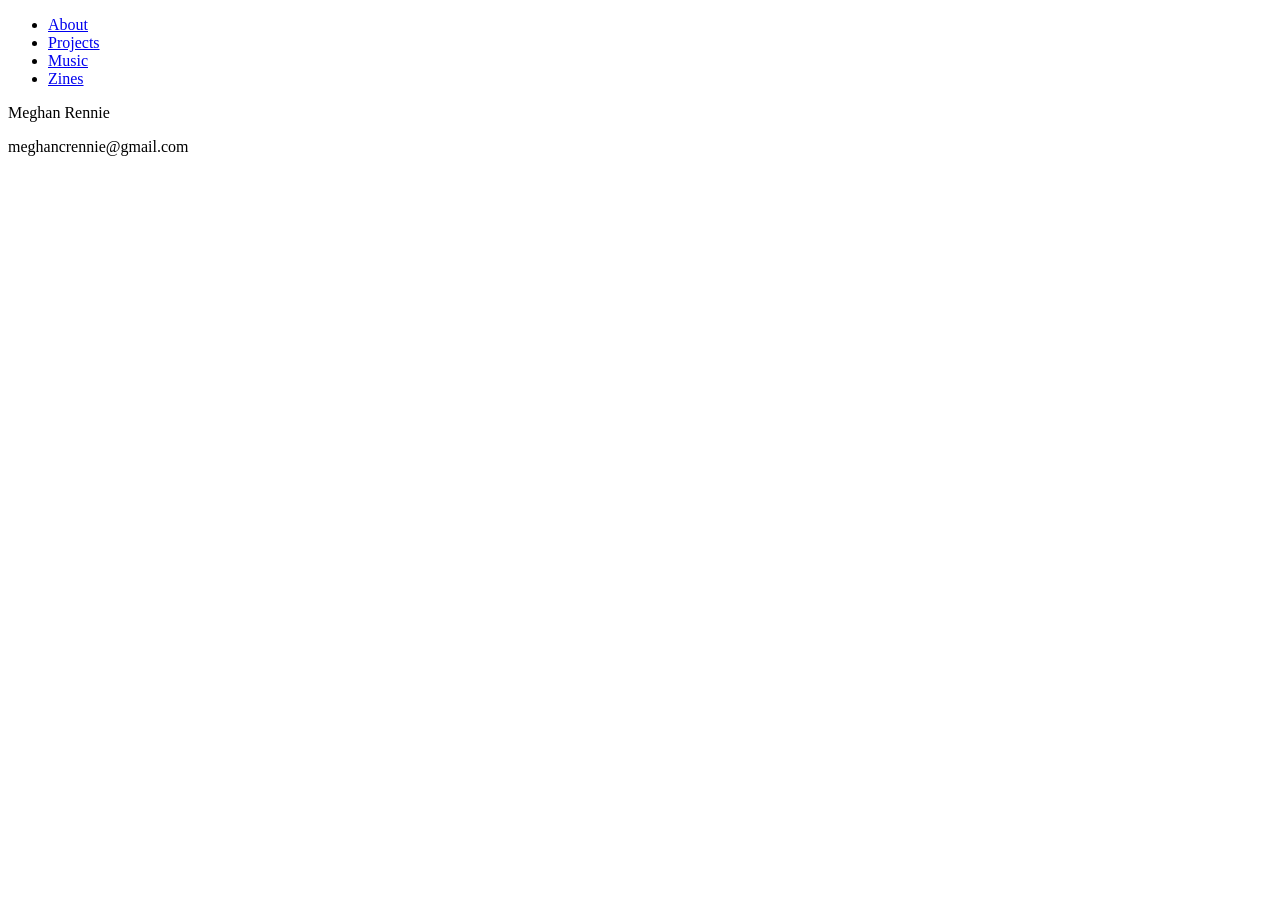
==== index.html @ b908e025 "Add files via upload" ====
<!DOCTYPE html>
<html lang="en-CAN">

<head>
    <title>Meghan Rennie</title>
    <meta charset="UTF-8">
    <meta name="viewport" content="width=device-width, initial-scale=1.0">
    <link rel="stylesheet" href="css/style.css">
    <script src="https://code.jquery.com/jquery-3.6.1.min.js"></script>
    <script src="js/scripts.js"></script>
</head>


<body>
    <header class="header">
        <ul class="tabs group sticky">
            <li><a href="about.html">About</a></li>
            <li><a href="projects.html">Projects</a></li>
            <li><a href="music.html">Music</a></li>
            <li><a href="zines.html">Zines</a></li>
        </ul>
    </header>
    <div class="flex-parent">
        <main class="container content">
            <div class="wrapper" id="intro-name">Meghan Rennie<div>
        </main>
        <footer>
            <p class="wrapper">meghancrennie@gmail.com</p>
        </footer>
    </div>
</body>


</html>
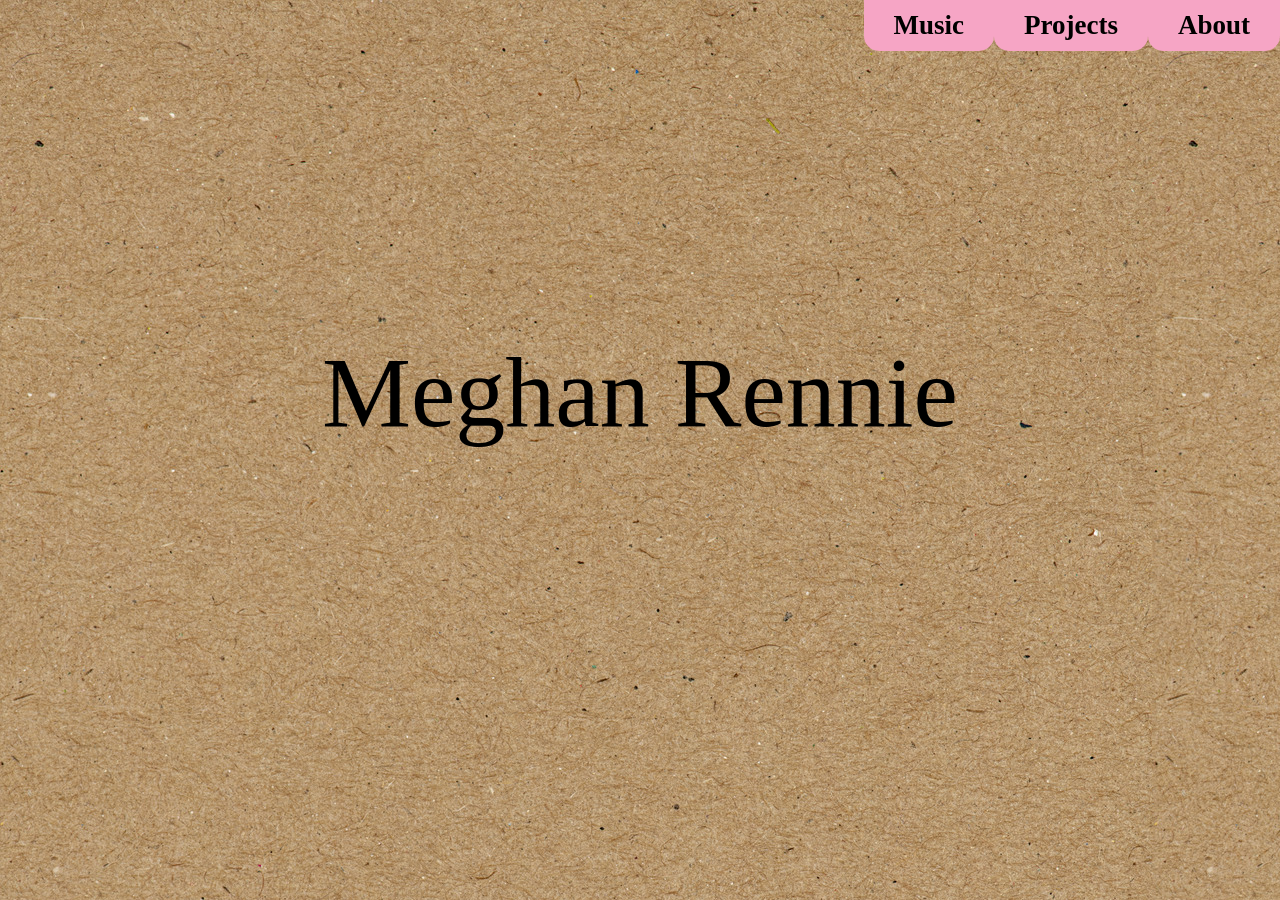
==== commit 19ca2893: "Add files via upload" ====
--- a/index.html
+++ b/index.html
@@ -3,6 +3,7 @@
 
 <head>
     <title>Meghan Rennie</title>
+    <link rel="icon" type="image/png" href="images\bee-favicon.png"/>
     <meta charset="UTF-8">
     <meta name="viewport" content="width=device-width, initial-scale=1.0">
     <link rel="stylesheet" href="css/style.css">
@@ -17,16 +18,14 @@
             <li><a href="about.html">About</a></li>
             <li><a href="projects.html">Projects</a></li>
             <li><a href="music.html">Music</a></li>
-            <li><a href="zines.html">Zines</a></li>
         </ul>
     </header>
-    <div class="flex-parent">
-        <main class="container content">
-            <div class="wrapper" id="intro-name">Meghan Rennie<div>
-        </main>
-        <footer>
-            <p class="wrapper">meghancrennie@gmail.com</p>
-        </footer>
+    <div id="full-guy">
+        <div class="flex-parent">
+            <main >
+                <div id="intro-name">Meghan Rennie<div>
+            </main>
+        </div>
     </div>
 </body>
 
--- a/css/style.css
+++ b/css/style.css
@@ -0,0 +1,1446 @@
+/*https://css-tricks.com/making-css-animations-feel-natural/*/
+
+
+/*Use of :root to set variables as described here: https://www.w3schools.com/css/css3_variables.asp*/
+:root {
+    --berry: #bd3559;
+    --red: #e65c38;
+    --orange: #f99027;
+    --yellow: #f9d349;
+    --light-green: #9ec04d;
+    --dark-green: #109e68;
+    --bee-wings: #a8d6cd;
+    --blue: #6689c3;
+    --purple: #554995;
+    --pink: #f6a5c5;
+    --brown: #a6743f;
+    --gray: #979797;
+}
+
+.red {
+    background-color: var(--red);
+}
+
+.orange {
+    background-color: var(--orange);
+}
+
+.yellow {
+    background-color: var(--yellow);
+}
+
+.light-green {
+    background-color: var(--light-green);
+}
+
+.dark-green {
+    background-color: var(--dark-green);
+    color: white;
+}
+
+.bee-wings {
+    background-color: var(--bee-wings);
+}
+
+.blue {
+    background-color: var(--blue);
+    color: white;
+}
+
+.purple {
+    background-color: var(--purple);
+    color: white;
+}
+
+.berry {
+    background-color: var(--berry);
+    color: white;
+}
+
+.pink {
+    background-color: var(--pink);
+}
+
+
+* {
+    box-sizing: border-box;
+    border: none;
+}
+
+html {
+    overflow-x: hidden;
+    overflow-y: auto;
+}
+
+body,
+html {
+    min-height: 100vh;
+    margin: 0;
+}
+
+a {
+    font-weight: bold;
+}
+
+#name {
+    display: inline-flex;
+    z-index: 51;
+    position: relative;
+    padding: 15px 20px;
+}
+
+#name a {
+    display: flex;
+    align-items: center;
+    /* Align items vertically center */
+}
+
+#bee {
+    height: 80px;
+    object-fit: contain;
+    align-self: flex-end;
+    animation-duration: 1s;
+    margin: 0 auto 0 auto;
+    transform-origin: bottom;
+    padding: 0 0 0 10px;
+}
+
+img {
+    max-width: 100%;
+}
+
+video {
+    width: 100%;
+}
+
+@font-face {
+    font-family: 'Komika-Hand';
+    font-style: normal;
+    font-weight: normal;
+    src: local('Komika Hand'), url("..\typefaces\komika_hands") format('truetype');
+}
+
+@font-face {
+    font-family: 'Bakso-Sapi';
+    font-style: normal;
+    font-weight: normal;
+    src: local('BaksoSapi'), url("..\typefaces") format('opentype');
+}
+
+body {
+    background-image: url("../images/background-images/brown-paper.jpg");
+    background-repeat: repeat;
+}
+
+#full-guy {
+    background-image: url("../images/background-images/cluttered-bg.png");
+    background-size: cover;
+    width: 100vw;
+    height: 100vh;
+}
+
+.background-paper,
+.cartoon-meghans {
+    position: absolute;
+    z-index: -1;
+    overflow: hidden;
+}
+
+#i-made-this {
+    background: url("../images/cartoon-meghans/pop-in-side.svg") no-repeat;
+    background-size: cover;
+    width: 300px;
+    height: 400px;
+    left: -55px;
+}
+
+#say-hello {
+    width: 270px;
+    right: 155px;
+    z-index: 5;
+    top: 95px;
+}
+
+#paper1 {
+    background: url("../images/background-images/french2.png") no-repeat;
+    background-size: cover;
+    width: 424px;
+    height: 588px;
+    top: 40px;
+    right: -75px;
+}
+
+#paper2 {
+    background: url("../images/background-images/book-and-notes.png") no-repeat;
+    background-size: cover;
+    width: 424px;
+    height: 588px;
+    top: 375px;
+    left: -75px;
+}
+
+#paper3 {
+    background: url("../images/background-images/to-do1.png") no-repeat;
+    background-size: cover;
+    width: 423px;
+    height: 368px;
+    top: 780px;
+    left: 50vw;
+    rotate: 50deg;
+}
+
+#paper4 {
+    background: url("../images/background-images/journal1.png") no-repeat;
+    background-size: cover;
+    width: 424px;
+    height: 588px;
+    top: 1200px;
+    left: -75px;
+    rotate: 90deg;
+}
+
+#paper5 {
+    background: url("../images/background-images/notebook1.png") no-repeat;
+    background-size: cover;
+    width: 424px;
+    height: 588px;
+    top: 575px;
+    right: -150px;
+    rotate: 200deg;
+}
+
+#paper6 {
+    background: url("../images/background-images/receipt1.png") no-repeat;
+    background-size: cover;
+    width: 276px;
+    height: 191px;
+    top: 1000px;
+    left: -10px;
+    rotate: 75deg;
+    z-index: 0;
+}
+
+#paper7 {
+    background: url("../images/background-images/miscellaneous.png") no-repeat;
+    background-size: cover;
+    width: 424px;
+    height: 588px;
+    top: 870px;
+    left: -200px;
+    rotate: -20deg;
+}
+
+#paper8 {
+    background: url("../images/background-images/journal2.png") no-repeat;
+    background-size: cover;
+    width: 424px;
+    height: 588px;
+    top: 50px;
+    left: -20px;
+    rotate: 255deg;
+}
+
+
+
+h1,
+h2,
+ul {
+    margin: 0;
+    font-family: 'Bakso-Sapi';
+}
+
+h2.about {
+    color: white;
+}
+
+h3 {
+    margin: 0;
+    font-family: 'Komika-Hand';
+}
+
+li {
+    font-size: 20px;
+}
+
+#categories-parent li,
+.tabs li,
+#scroll-list li {
+    list-style-type: none;
+    text-align: center;
+    display: inline-block;
+    font-size: 27px;
+}
+
+.about-parent {
+    display: grid;
+    grid-template-columns: 3fr 4fr;
+    gap: 80px;
+    height: min-content;
+}
+
+#scroll-list {
+    display: grid;
+    grid-template-columns: 1fr 1fr 1fr;
+    gap: 5px;
+}
+
+#likeToKnow {
+    margin: auto;
+    font-family: 'Bakso-Sapi';
+    list-style-type: none;
+    text-align: center;
+    display: block;
+    font-size: 27px;
+    padding: 15px 0;
+}
+
+
+
+h1 {
+    font-size: 60px;
+    display: flex;
+}
+
+p {
+    margin: 0;
+    font-family: 'Cambria';
+}
+
+main {
+    flex-grow: 1;
+}
+
+.flex-parent {
+    min-height: 100vh;
+    display: flex;
+    flex-direction: column;
+}
+
+#intro-name {
+    font-family: 'Bakso-Sapi';
+    font-size: 100px;
+    margin: auto;
+    text-align: center;
+    position: relative;
+    top: 35vh;
+    background-image: url("../images/background-images/scribble2.svg");
+    background-size: 1000px;
+    background-position: center;
+    background-repeat: no-repeat;
+    padding: 20px 105px;
+
+}
+
+#categories-parent {
+    display: grid;
+    grid-template-columns: 1fr 1fr 1fr;
+    gap: 50px;
+}
+
+#logo:hover,
+#pubs:hover,
+#web:hover,
+#art:hover,
+#scroll-list li:hover,
+a:hover {
+    color: var(--bee-wings);
+    transition: 0.2s ease;
+}
+
+#deselect-all:hover {
+    color: var(--blue);
+    cursor: pointer;
+    transition: 0.2s ease;
+
+}
+
+#french,
+#dutch {
+    transition: transform 0.3s ease;
+}
+
+#french:hover,
+#dutch:hover {
+    color: #000000;
+    transition: transform 0.3s ease;
+}
+
+#logo:active,
+#pubs:active,
+#web:active,
+#art:active {
+    color: var(--bee-wings);
+}
+
+.grid-item.deactivated {
+    display: none;
+}
+
+
+.project-title {
+    font-size: 35px;
+    box-shadow: 0 10px 10px 2px rgba(0, 0, 0, 0.3);
+    display: inline-block;
+    padding: 5px 10px;
+}
+
+
+#project-parent {
+    display: grid;
+    grid-template-columns: 1fr 1fr 1fr;
+    gap: 75px;
+}
+
+#portfolio-parent {
+    display: grid;
+    grid-template-columns: 2fr 3fr;
+    gap: 100px;
+    height: min-content;
+}
+
+.grid-baby {
+    box-shadow: 0 10px 10px 2px rgba(0, 0, 0, 0.3);
+    min-height: 400px;
+}
+
+.shadow {
+    box-shadow: 0 10px 10px 2px rgba(0, 0, 0, 0.3);
+}
+
+/*.grid-sizer,
+.grid-baby {
+    width: 27%;
+}
+
+.gutter-sizer {
+    width: 10%;
+}
+
+.grid-sizer,
+.gutter-sizer {
+    position: absolute;
+}*/
+
+
+.container,
+.container2 {
+    max-width: 1000px;
+    margin: auto;
+}
+
+.wrapper {
+    padding: 15px 20px;
+}
+
+.picture-padding {
+    padding: 15px;
+}
+
+.bttm-spacer {
+    padding: 0 0 5vh 0;
+}
+
+.top-spacer {
+    padding: 5vh 0 0 0;
+}
+
+
+#pubs,
+.pub-design h3 {
+    color: var(--orange);
+}
+
+#web,
+.web-design h3 {
+    color: var(--berry);
+}
+
+#art,
+.digital-art h3 {
+    color: var(--dark-green);
+}
+
+#logo,
+.logo-design h3 {
+    color: var(--purple);
+}
+
+
+.project-link {
+    display: inline-block;
+    background-image: url("../images/tape/tape-straight-kraft2.png");
+    background-size: 360px 60px;
+    background-position: center;
+    background-repeat: no-repeat;
+    text-align: center;
+    font-family: 'Bakso-Sapi';
+
+}
+
+#back-to-gallery,
+#back-to-top,
+#to-cv {
+    display: inline-block;
+    background-image: url("../images/tape/tape-straight-kraft3.png");
+    background-size: 360px 60px;
+    background-position: center;
+    background-repeat: no-repeat;
+    text-align: center;
+}
+
+#to-cv {
+    margin: auto;
+}
+
+.bump-up {
+    transform: translateY(-40px);
+}
+
+#bump-down {
+    transform: translateY(110px) rotate(5deg);
+}
+
+
+#tape-label1,
+#tape-label2,
+#tape-label3,
+#tape-label4 {
+    background-size: 300px 60px;
+    background-position: center;
+    background-repeat: no-repeat
+}
+
+#tape-label1 {
+    background-image: url("../images/tape/tape-straight-kraft3.png");
+}
+
+#tape-label2 {
+    background-image: url("../images/tape/tape-straight-cream1.png");
+}
+
+#tape-label3 {
+    background-image: url("../images/tape/tape-straight-kraft2.png");
+}
+
+#tape-label4 {
+    background-image: url("../images/tape/tape-straight-cream2.png");
+}
+
+
+.pinback-button-scale {
+    object-fit: contain;
+}
+
+.hidden {
+    display: none;
+}
+
+.visible {
+    display: grid;
+}
+
+
+.projects {
+    background-color: #ffffff;
+    text-align: center;
+    transform-origin: 50% 5%;
+    transition: transform 0.3s ease;
+    margin: 0 0 20px 0;
+    box-shadow: 0 10px 10px 2px rgba(0, 0, 0, 0.3);
+}
+
+.self-portrait {
+    background-color: #ffffff;
+    text-align: center;
+    transform-origin: 50% 5%;
+    transition: transform 0.3s ease;
+    margin: 0 0 30px 0;
+    box-shadow: 0 10px 10px 2px rgba(0, 0, 0, 0.3);
+    max-height: 400px;
+}
+
+.about img {
+    max-height: 275px;
+}
+
+.pop-up {
+    visibility: hidden;
+    position: absolute;
+    left: 20vw;
+    top: 5vh;
+    width: 60vw;
+    background-color: var(--yellow);
+    border: 5px solid var(--orange);
+}
+
+.pop-up p {
+    padding-bottom: 15px;
+}
+
+.crooked3 {
+    -ms-transform: rotate(3deg);
+    -moz-transform: rotate(3deg);
+    -webkit-transform: rotate(3deg);
+    -o-transform: rotate(3deg);
+    transform: rotate(3deg);
+}
+
+.crooked5 {
+    -ms-transform: rotate(5deg);
+    -moz-transform: rotate(5deg);
+    -webkit-transform: rotate(5deg);
+    -o-transform: rotate(5deg);
+    transform: rotate(5deg);
+}
+
+.crooked-2 {
+    -ms-transform: rotate(-2deg);
+    -moz-transform: rotate(-2deg);
+    -webkit-transform: rotate(-2deg);
+    -o-transform: rotate(-2deg);
+    transform: rotate(-2deg);
+}
+
+
+.jostle {
+    transform: rotate(9deg);
+    box-shadow: 10px 10px 10px 2px rgba(0, 0, 0, 0.3);
+}
+
+.tape1 {
+    width: 200px;
+    display: block;
+    position: absolute;
+    /* Transform looks at the element itself and not the parent. */
+    transform: translateY(-25%) translateX(-20%);
+    z-index: 50;
+}
+
+.tape2 {
+    width: 400px;
+    opacity: 80%;
+    position: absolute;
+    left: 250px;
+    top: -40px;
+    /* Transform looks at the element itself and not the parent. */
+    /* transform: translateX(70%) translateY(275%); */
+}
+
+.tape4 {
+    left: 8vw;
+}
+
+.tape3 {
+    width: 275px;
+    opacity: 80%;
+    rotate: 20deg;
+    display: block;
+    position: absolute;
+    top: -70px;
+    right: -100px;
+    /* Transform looks at the element itself and not the parent. */
+    /*transform: translateY(-40%) translateX(10%)*/
+}
+
+
+.tape4 {
+    width: 375px;
+    height: 48px;
+    display: block;
+    position: absolute;
+    left: 12vw;
+    top: -30px;
+
+}
+
+#section1,
+#section2,
+#section3 {
+    position: relative;
+
+}
+
+.portfolio-details {
+    background-color: var(--yellow);
+}
+
+.portfolio-list {
+    font-family: 'Komika Hand';
+    color: white;
+    padding: 40px 20px 20px 20px;
+}
+
+/*Adapted from https://codepen.io/teddyzetterlund/pen/YPjEzP*/
+.card {
+    background-image:
+        linear-gradient(180deg, var(--bee-wings) 3.9rem, var(--blue) calc(1rem), var(--blue) calc(4.1rem), transparent 1px), repeating-linear-gradient(0deg, var(--bee-wings), var(--bee-wings) 1.5rem, var(--blue) 1px, var(--blue) calc(1.5rem + 1.5px));
+    box-shadow: 0 10px 10px 2px rgba(0, 0, 0, 0.3);
+    height: 12rem;
+    margin: auto;
+    position: relative;
+    top: 50%;
+    max-width: 750px;
+    padding: 40px;
+}
+
+#check-list {
+    display: inline-block;
+    list-style: none;
+    display: grid;
+    grid-template-columns: 1fr 1fr;
+    row-gap: 5px;
+    column-gap: 20px;
+}
+
+
+input[type="checkbox"] {
+    appearance: none;
+    background-color: #fff;
+    margin: 0;
+    font: inherit;
+    color: currentColor;
+    width: 20px;
+    height: 20px;
+    border: 3px solid #000000;
+    border-radius: 0.15em;
+    transform: translateX(-0.5em) translateY(0.15em);
+    cursor: pointer;
+}
+
+input[type="checkbox"]:checked {
+    background-color: var(--yellow);
+    transition: ease;
+    transition-duration: 0.3s;
+}
+
+#deselect-all {
+    font-size: 24px;
+}
+
+
+
+/*slideshow*/
+/* Slideshow container */
+.slideshow-container {
+    max-width: 1500px;
+    position: relative;
+    margin: auto;
+}
+
+/* Hide the images by default */
+.mySlides {
+    display: none;
+}
+
+/* Next & previous buttons */
+.prev,
+.next {
+    position: absolute;
+    display: block;
+    top: 50%;
+    cursor: pointer;
+    width: auto;
+    margin-top: -22px;
+    padding: 10px;
+    color: white;
+    font-family: "Bakso-Sapi";
+    font-weight: bold;
+    font-size: 40px;
+    user-select: none;
+    z-index: 51;
+}
+
+.prev {
+    transform: translateY(-25%) rotate(180deg);
+    text-align: right;
+    left: -7%;
+}
+
+/* Position the "next button" to the right */
+.next {
+    right: -7%;
+    transform: translateY(-25%);
+}
+
+.extra-prev {
+    left: -11%;
+}
+
+.extra-next {
+    right: -11%;
+}
+
+/* On hover, add a black background color with a little bit see-through */
+.prev:hover,
+.next:hover {
+    color: var(--bee-wings);
+    cursor: pointer;
+}
+
+/* Caption text */
+.text {
+    color: #f2f2f2;
+    font-family: 'Komika-Hand';
+    font-size: 20px;
+    padding: 8px 12px;
+    position: absolute;
+    width: 100%;
+    text-align: center;
+}
+
+/* Number text (1/3 etc) */
+.numbertext {
+    display: none;
+    color: #f2f2f2;
+    font-size: 12px;
+    padding: 8px 12px;
+    position: absolute;
+    top: 0;
+}
+
+/* The dots/bullets/indicators */
+.dot {
+    align-self: flex-end;
+    animation-duration: 1s;
+    margin: 0 auto 0 auto;
+    transform-origin: bottom;
+    cursor: pointer;
+    height: 15px;
+    width: 15px;
+    margin: 0 2px;
+    background-color: var(--pink);
+    border-radius: 50%;
+    display: inline-block;
+    bottom: -20px;
+    transition: 0.2s ease;
+}
+
+#dot-box {
+    transform: translateY(50px);
+    margin: auto;
+    text-align: center;
+}
+
+.dots-up {
+    transform: translateY(10px) !important;
+}
+
+
+.active-bounce-down {
+    animation-name: active-bounce-down;
+    animation-timing-function: ease;
+}
+
+@keyframes active-bounce-down {
+    0% {
+        transform: scale(1, 1);
+    }
+
+    10% {
+        transform: scale(1.1, .9);
+    }
+
+    30% {
+        transform: scale(.9, 1.5);
+    }
+
+    50% {
+        transform: scale(1.05, .95);
+    }
+
+    57% {
+        transform: scale(1, 1);
+    }
+
+    64% {
+        transform: scale(1, 1);
+    }
+
+    100% {
+        transform: scale(1, 1);
+    }
+}
+
+
+.active-bounce {
+    animation-name: active-bounce;
+    animation-timing-function: ease;
+}
+
+@keyframes active-bounce {
+    0% {
+        transform: scale(1, 1) translateY(0);
+    }
+
+    10% {
+        transform: scale(1.1, .9) translateY(0);
+    }
+
+    30% {
+        transform: scale(.9, 1.1) translateY(-10px);
+    }
+
+    50% {
+        transform: scale(1.05, .95) translateY(4px);
+    }
+
+    57% {
+        transform: scale(1, 0.975) translateY(-2px);
+    }
+
+    64% {
+        transform: scale(1, 1) translateY(0);
+    }
+
+    100% {
+        transform: scale(1, 1) translateY(0);
+    }
+}
+
+
+.dot-active,
+.dot:hover {
+    background-color: var(--yellow);
+}
+
+/* Fading animation */
+.fade {
+    animation-name: fade;
+    animation-duration: 1.5s;
+}
+
+@keyframes fade {
+    from {
+        opacity: .4
+    }
+
+    to {
+        opacity: 1
+    }
+}
+
+
+
+
+
+
+
+
+
+/* Page content https://www.w3schools.com/howto/howto_js_sticky_header.asp*/
+.content {
+    padding: 16px;
+}
+
+/* The sticky class is added to the header with JS when it reaches its scroll position */
+.sticky {
+    position: fixed;
+    top: 0;
+    width: 100%;
+    background-color: rgb(247, 48, 48, 0);
+    z-index: 50;
+}
+
+footer {
+    position: static;
+    width: 100%;
+    z-index: 50;
+    background-color: var(--yellow);
+    bottom: 0;
+}
+
+/* Add some top padding to the page content to prevent sudden quick movement (as the header gets a new position at the top of the page (position:fixed and top:0) */
+.sticky+.content {
+    padding-top: 102px;
+}
+
+/* https://codepen.io/jayenne/pen/qrKmer PUSH PIN */
+.pushpin {
+    margin: auto;
+    position: relative;
+    width: 30px;
+    height: 52.5px;
+    z-index: 1;
+    top: 15px;
+    transition: transform 0.3s ease;
+}
+
+.projects .pushpin,
+.about .pushpin {
+    top: -30px;
+}
+
+.pushpin-holder {
+    position: relative;
+    top: -10px;
+}
+
+
+
+.pushpin.tilted {
+    -ms-transform: rotate(9deg);
+    -moz-transform: rotate(9deg);
+    -webkit-transform: rotate(9deg);
+    -o-transform: rotate(9deg);
+    transform: rotate(9deg);
+}
+
+.pinhead {
+    width: 75%;
+    height: 20%;
+    border-radius: 100%;
+    position: relative;
+    left: 12.5%;
+    top: 0;
+    background: var(--light-green);
+}
+
+.pinhead:after {
+    /*once was red*/
+    background: #ffffff;
+    content: '';
+    width: 100%;
+    height: 100%;
+    border-radius: 50%;
+    position: absolute;
+    top: -30%;
+    left: 0;
+    background: var(--dark-green);
+}
+
+.pinbase {
+    width: 100%;
+    height: 25%;
+    border-radius: 100%;
+    position: relative;
+    left: 0;
+    top: 30%;
+    background: var(--dark-green);
+}
+
+.pinbase:after {
+    /*once was red*/
+    content: '';
+    width: 100%;
+    height: 100%;
+    border-radius: 50%;
+    position: absolute;
+    background: #ffffff;
+    top: -30%;
+    left: 0;
+    background: var(--light-green);
+}
+
+.pinshaft {
+    height: 30%;
+    width: 50%;
+    position: relative;
+    border-radius: 0;
+    top: -30%;
+    left: 25%;
+    background: var(--light-green);
+
+}
+
+.pinshaft:after {
+    content: '';
+    width: 100%;
+    height: 50%;
+    border-radius: 50%;
+    position: absolute;
+    top: 75%;
+}
+
+.pinpoint {
+    display: block;
+    background: #999;
+    height: 70%;
+    width: 14%;
+    position: absolute;
+    border-radius: 0 0 20% 20%;
+    z-index: -50;
+    bottom: 0;
+    left: 43%;
+    box-shadow: 0 10px 20px 7px rgba(0, 0, 0, 0.2);
+}
+
+
+a {
+    text-decoration: none;
+    color: #000000;
+}
+
+
+
+
+/* Tabs from https://css-tricks.com/tabs-with-round-out-borders/*/
+.tabs li {
+    /* Makes a horizontal row */
+    float: right;
+    display: flex;
+    /* So the psueudo elements can be
+       abs. positioned inside */
+    position: relative;
+    transition: 0.5s ease;
+
+}
+
+.tabs a {
+    /* Make them block level
+       and only as wide as they need */
+    /*float: left;*/
+    padding: 10px 30px;
+    text-decoration: none;
+    /* Default colors */
+    color: #000000;
+    background: var(--pink);
+    /* Only round the top corners */
+    -webkit-border-bttm-left-radius: 15px;
+    -webkit-border-bttm-right-radius: 15px;
+    -moz-border-radius-bttmleft: 15px;
+    -moz-border-radius-bttmright: 15px;
+    border-bottom-left-radius: 15px;
+    border-bottom-right-radius: 15px;
+}
+
+.tabs li a {
+    align-self: flex-end;
+    animation-duration: 1s;
+    margin: 0 auto 0 auto;
+    transform-origin: top;
+}
+
+.tabs a:hover {
+    background: #f9d349;
+    text-align: center;
+    padding: 15px 30px;
+    transition: 0.5s;
+}
+
+
+.tabs .active {
+    /* Highest, active tab is on top */
+    z-index: 10;
+    text-align: center;
+    display: flex;
+    justify-content: center;
+    align-items: center;
+}
+
+.tabs .active a {
+    /* Colors when tab is active */
+    background: #f9d349;
+    text-align: center;
+    padding: 15px 30px;
+    transition: 0.5s;
+}
+
+.tabs li:before,
+.tabs li:after,
+.tabs li a:before,
+.tabs li a:after {
+    /* All pseudo elements are 
+       abs. positioned and on bottom */
+    position: absolute;
+    bottom: 0;
+}
+
+/* Only the first, last, and active
+     tabs need pseudo elements at all */
+.tabs li:last-child:after,
+.tabs li:last-child a:after,
+.tabs li:first-child:before,
+.tabs li:first-child a:before,
+.tabs .active:after,
+.tabs .active:before,
+.tabs .active a:after,
+.tabs .active a:before {
+    content: "";
+}
+
+.tabs .active:before,
+.tabs .active:after {
+    opacity: 0;
+    /* Squares below circles */
+    z-index: 97;
+}
+
+/* Squares */
+.tabs li:before,
+.tabs li:after {
+    opacity: 0;
+    width: 10px;
+    height: 10px;
+}
+
+.tabs li:before {
+    left: -10px;
+}
+
+.tabs li:after {
+    right: -10px;
+}
+
+/* Circles */
+.tabs li a:after,
+.tabs li a:before {
+    width: 20px;
+    height: 20px;
+
+    /* Circles are circular */
+    -webkit-border-radius: 10px;
+    -moz-border-radius: 10px;
+    border-radius: 10px;
+    background: rgb(247, 48, 48);
+    opacity: 0;
+
+    /* Circles over squares */
+    z-index: 98;
+}
+
+.tabs .active a:after,
+.tabs .active a:before {
+    background: #85c4dd;
+}
+
+/* First and last tabs have different
+     outside color needs */
+.tabs li:first-child.active a:before,
+.tabs li:last-child.active a:after {
+    background: rgb(194, 227, 30);
+}
+
+.tabs li a:before {
+    left: -20px;
+}
+
+.tabs li a:after {
+    right: -20px;
+}
+
+#hiding-bg {
+    background-color: #000000;
+    opacity: 60%;
+    top: 0;
+    left: 0;
+    height: 100vh;
+    width: 100vw;
+    display: none;
+}
+
+#full-screen-exit {
+    color: white;
+    font-family: 'Bakso-Sapi';
+    font-size: 30px;
+    top: 2.5vh;
+    right: 4vw;
+    z-index: 5;
+    position: absolute;
+    display: none;
+}
+
+.full-screen {
+    /* position: absolute;
+    margin: auto;
+    top: 5vh;
+    left: -50%;
+    width: 50vw;
+    height: 75vh; */
+    position: relative;
+    left: -560px;
+    top: -815px;
+    width: 100vw;
+    height: 100vh;
+    background-color: #e65c38;
+}
+
+.full-screen-stuff {
+    position: absolute;
+    left: 15%;
+    top: 5vh;
+    min-width: 900px;
+    width: 75vw;
+    height: 75vh;
+}
+
+
+.full-middle {
+    position: absolute;
+    bottom: 10vh;
+}
+
+
+
+/* https://www.w3schools.com/howto/howto_css_custom_scrollbar.asp */
+::-webkit-scrollbar {
+    width: 10px;
+}
+
+::-webkit-scrollbar-track {
+    background: var(--light-green);
+    opacity: 0;
+}
+
+::-webkit-scrollbar-thumb {
+    background: var(--dark-green);
+    border-radius: 8px;
+
+}
+
+::-webkit-scrollbar-thumb:hover {
+    background: var(--yellow);
+}
+
+::-webkit-scrollbar-corner {
+    background: var(--light-green);
+}
+
+
+
+
+@media screen and (max-width: 1200px) {
+
+    .tabs li a,
+    .tabs .active li a {
+        padding: 10px;
+    }
+
+    .tabs .active a,
+    .tabs li a:hover {
+        padding: 15px 10px;
+    }
+
+    #project-parent {
+        display: grid;
+        grid-template-columns: 1fr 1fr;
+        gap: 100px;
+    }
+
+    #portfolio-parent {
+        display: grid;
+        grid-template-columns: 2fr 3fr;
+        gap: 100px;
+        height: min-content;
+    }
+
+    #categories-parent {
+        gap: 0;
+    }
+
+    .about-parent {
+        display: inline-block;
+    }
+
+    #bump-down {
+        transform: translateY(0px) rotate(5deg);
+        margin: 60px 0 0 0;
+    }
+
+    .self-portrait {
+        max-width: 375px;
+        margin: auto;
+        margin: auto auto 90px auto;
+    }
+
+    .tape2 {
+        left: 100px;
+        top: -50px;
+        transform: rotate(6deg);
+    }
+
+
+
+
+
+    #tape-label1,
+    #tape-label2,
+    #tape-label3 {
+        background-size: 200px 85px;
+    }
+
+    .container2 {
+        max-width: 700px;
+    }
+}
+
+@media screen and (max-width: 1000px) {
+
+    #categories-parent {
+        grid-template-columns: 1fr 1fr;
+        gap: 5px;
+    }
+
+    #portfolio-parent {
+        grid-template-columns: 1fr;
+        gap: 0px;
+    }
+
+    .bump-up {
+        transform: translateY(0px);
+    }
+
+    #dot-box {
+        transform: translateY(-10px);
+    }
+
+    .container {
+        max-width: 700px;
+    }
+
+    #intro-name {
+        top: 27.5vh;
+        background-image: url("../images/background-images/scribble1.svg");
+        background-size: auto 285px;
+        padding: 20px 105px;
+    }
+
+    h1 {
+        font-size: 40px;
+    }
+
+    #bee {
+        height: 50px;
+        object-fit: contain;
+        align-self: flex-end;
+        animation-duration: 1s;
+        margin: 0 auto 0 auto;
+        transform-origin: bottom;
+        padding: 0 0 0 10px;
+    }
+}
+
+
+@media screen and (max-width: 750px) {
+    #project-parent {
+        grid-template-columns: 1fr;
+        gap: 100px;
+        z-index: 1;
+        position: relative;
+    }
+
+    #intro-name {
+        padding: 20px;
+    }
+
+    .container2 {
+        max-width: 500px;
+    }
+
+    #scroll-list li {
+        font-size: 20px;
+    }
+
+    #tape-label1,
+    #tape-label2,
+    #tape-label3 {
+        background-size: 130px 80px;
+    }
+
+    #name a h1 {
+        display: none;
+    }
+
+    #bee {
+        height: 80px;
+    }
+}
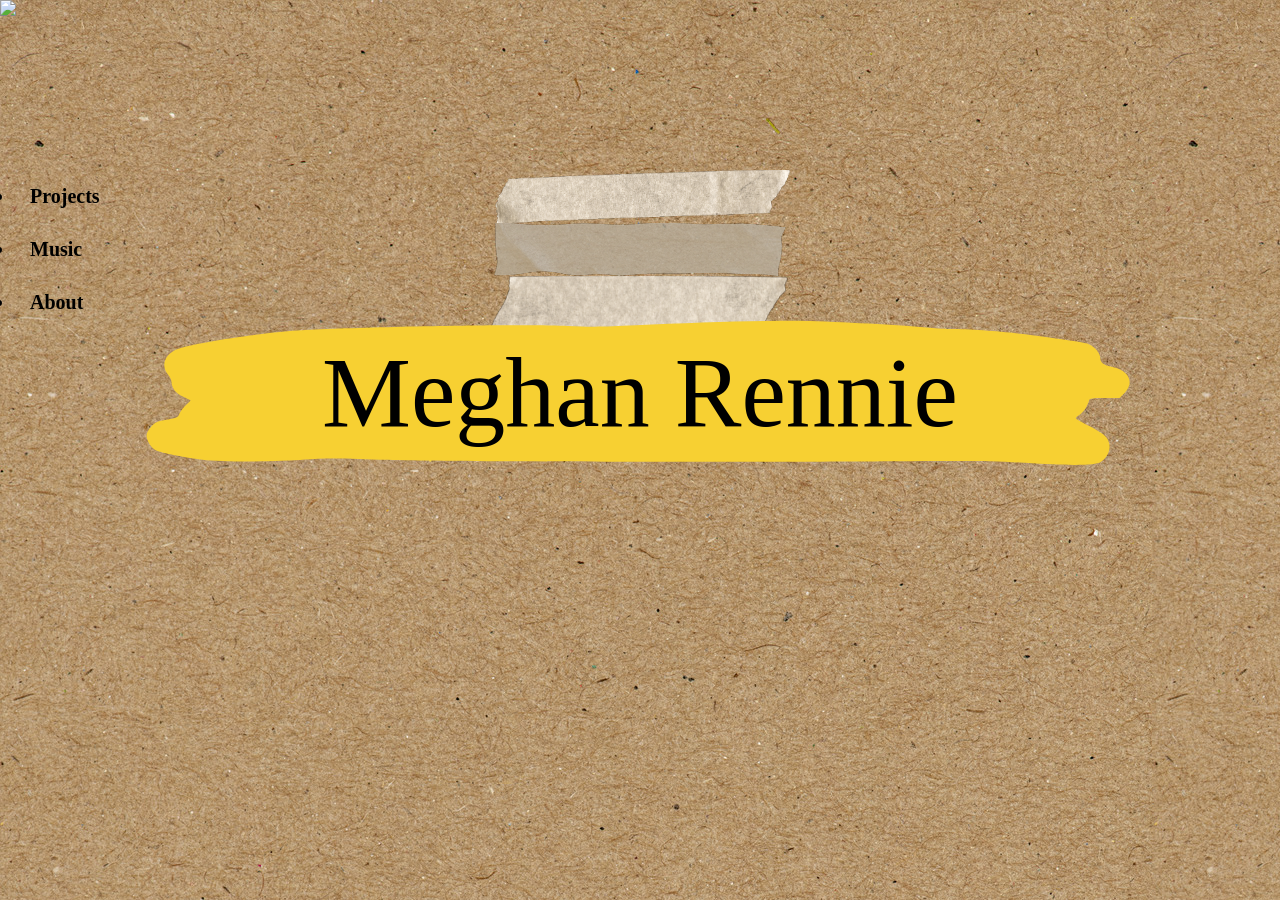
==== commit 9b53dce1: "Add files via upload" ====
--- a/index.html
+++ b/index.html
@@ -3,7 +3,7 @@
 
 <head>
     <title>Meghan Rennie</title>
-    <link rel="icon" type="image/png" href="images\bee-favicon.png"/>
+    <link rel="icon" type="image/png" href="images\bee.svg" />
     <meta charset="UTF-8">
     <meta name="viewport" content="width=device-width, initial-scale=1.0">
     <link rel="stylesheet" href="css/style.css">
@@ -13,18 +13,28 @@
 
 
 <body>
-    <header class="header">
+    <!-- <header class="header">
         <ul class="tabs group sticky">
-            <li><a href="about.html">About</a></li>
-            <li><a href="projects.html">Projects</a></li>
-            <li><a href="music.html">Music</a></li>
+            <li></li>
+            <li></li>
+            <li></li>
         </ul>
-    </header>
+    </header> -->
     <div id="full-guy">
         <div class="flex-parent">
-            <main >
-                <div id="intro-name">Meghan Rennie<div>
+            <main>
+                <img class="cartoon-meghans" id="intro-meghan" src="images\cartoon-meghans\intro.svg">
+                <div id="intro-name">Meghan Rennie
+                </div>
+                <div>
+                    <ul class="picture-padding" id="nav-list">
+                        <li class="picture-padding" id="tape-label4"><a href="projects.html">Projects</a> </li>
+                        <li class="picture-padding" id="tape-label1"><a href="music.html">Music</a></li>
+                        <li class="picture-padding" id="tape-label2"><a href="about.html">About</a></li>
+                    </ul>
+                </div>
             </main>
+
         </div>
     </div>
 </body>
--- a/css/style.css
+++ b/css/style.css
@@ -155,10 +155,11 @@
 }
 
 #say-hello {
-    width: 270px;
-    right: 155px;
+    width: 260px;
     z-index: 5;
-    top: 95px;
+    display: block;
+    position: absolute;
+    transform: translateY(-12%) translateX(290%);
 }
 
 #paper1 {
@@ -680,7 +681,6 @@
     position: relative;
     top: 50%;
     max-width: 750px;
-    padding: 40px;
 }
 
 #check-list {
@@ -1443,4 +1443,4 @@
     #bee {
         height: 80px;
     }
-}+}
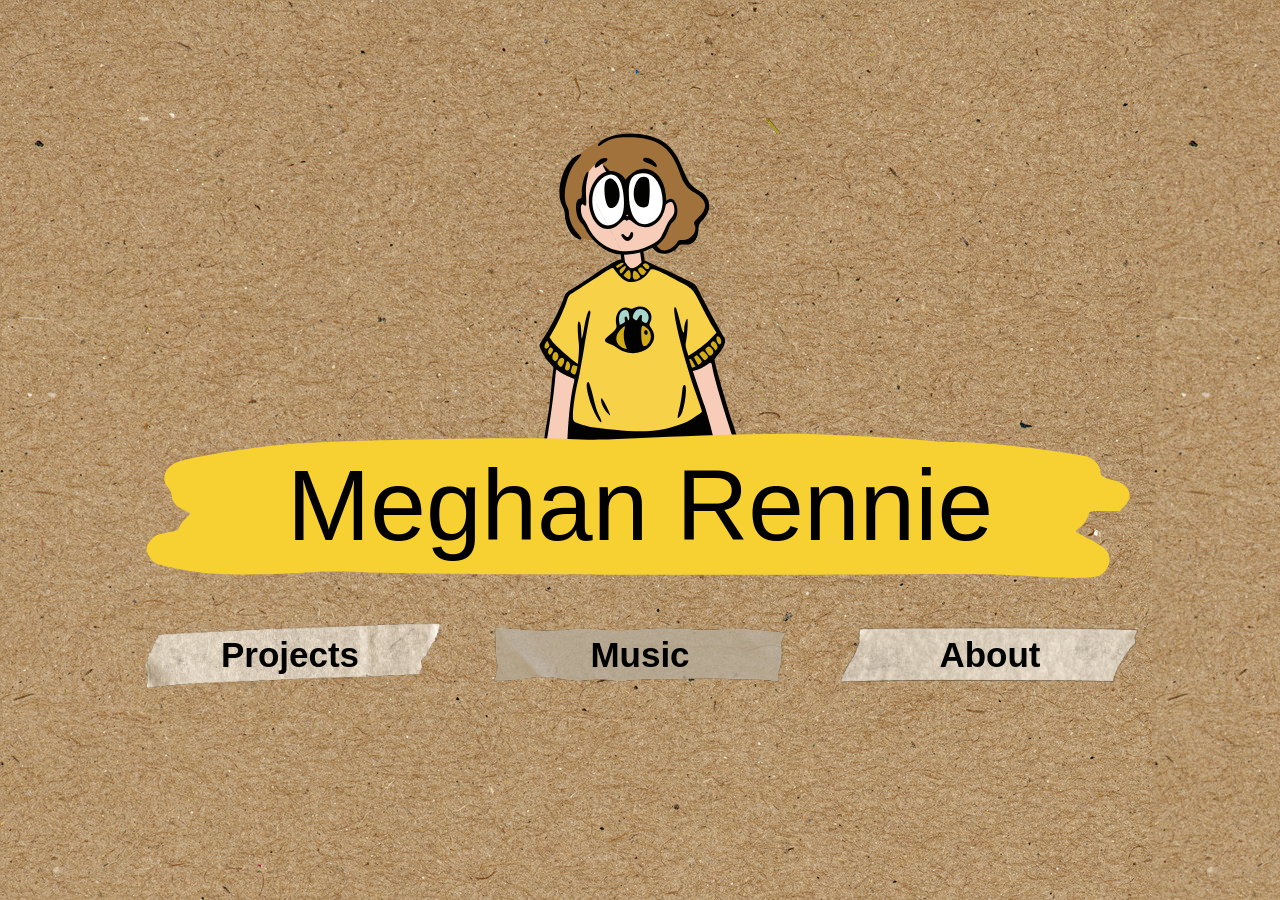
==== commit d8f6afc5: "Add files via upload" ====
--- a/index.html
+++ b/index.html
@@ -27,10 +27,10 @@
                 <div id="intro-name">Meghan Rennie
                 </div>
                 <div>
-                    <ul class="picture-padding" id="nav-list">
-                        <li class="picture-padding" id="tape-label4"><a href="projects.html">Projects</a> </li>
-                        <li class="picture-padding" id="tape-label1"><a href="music.html">Music</a></li>
-                        <li class="picture-padding" id="tape-label2"><a href="about.html">About</a></li>
+                    <ul class="basic-padding" id="nav-list">
+                        <li class="basic-padding" id="tape-label4"><a href="projects.html">Projects</a> </li>
+                        <li class="basic-padding" id="tape-label1"><a href="music.html">Music</a></li>
+                        <li class="basic-padding" id="tape-label2"><a href="about.html">About</a></li>
                     </ul>
                 </div>
             </main>
--- a/css/style.css
+++ b/css/style.css
@@ -89,14 +89,17 @@
     padding: 15px 20px;
 }
 
+#name a h1 {
+    transform: translateY(10%);
+}
+
 #name a {
     display: flex;
     align-items: center;
-    /* Align items vertically center */
 }
 
 #bee {
-    height: 80px;
+    height: 70px;
     object-fit: contain;
     align-self: flex-end;
     animation-duration: 1s;
@@ -113,18 +116,20 @@
     width: 100%;
 }
 
+
 @font-face {
-    font-family: 'Komika-Hand';
+    font-family: "Komika-Hand";
     font-style: normal;
     font-weight: normal;
     src: local('Komika Hand'), url("..\typefaces\komika_hands") format('truetype');
 }
 
+
 @font-face {
-    font-family: 'Bakso-Sapi';
+    font-family: "Bakso-Sapi";
     font-style: normal;
     font-weight: normal;
-    src: local('BaksoSapi'), url("..\typefaces") format('opentype');
+    src: local('BaksoSapi'), url("..\typefaces\BaksoSapi.otf") format('opentype');
 }
 
 body {
@@ -146,12 +151,29 @@
     overflow: hidden;
 }
 
+
+#intro-meghan {
+    /* transform-origin: center center; */
+    position: absolute;
+    top: 50%;
+    left: 50%;
+    transform: translateX(-50%) translateY(-100%);
+    z-index: 0;
+}
+
 #i-made-this {
-    background: url("../images/cartoon-meghans/pop-in-side.svg") no-repeat;
-    background-size: cover;
-    width: 300px;
-    height: 400px;
-    left: -55px;
+    display: block;
+    position: absolute;
+    width: 250px;
+    transform: translateX(-8%) translateY(25%);
+}
+
+#peep {
+    display: block;
+    position: absolute;
+    width: 250px;
+    transform: translateX(55vw) translateY(-74.2%);
+    z-index: 10;
 }
 
 #say-hello {
@@ -160,6 +182,19 @@
     display: block;
     position: absolute;
     transform: translateY(-12%) translateX(290%);
+}
+
+#learn-about-me {
+    max-height: 400px;
+    position: relative;
+}
+
+#learn-about-me-line {
+    position: absolute;
+    width: 680.3px;
+    height: 189px;
+    transform: scale(81%) translateX(38%) translateY(-46%);
+    z-index: 8;
 }
 
 #paper1 {
@@ -205,7 +240,7 @@
     background-size: cover;
     width: 424px;
     height: 588px;
-    top: 575px;
+    top: 1063px;
     right: -150px;
     rotate: 200deg;
 }
@@ -215,7 +250,7 @@
     background-size: cover;
     width: 276px;
     height: 191px;
-    top: 1000px;
+    top: 900px;
     left: -10px;
     rotate: 75deg;
     z-index: 0;
@@ -226,7 +261,7 @@
     background-size: cover;
     width: 424px;
     height: 588px;
-    top: 870px;
+    top: 489px;
     left: -200px;
     rotate: -20deg;
 }
@@ -236,9 +271,9 @@
     background-size: cover;
     width: 424px;
     height: 588px;
-    top: 50px;
-    left: -20px;
-    rotate: 255deg;
+    top: -100px;
+    right: -50px;
+    rotate: -15deg;
 }
 
 
@@ -247,7 +282,7 @@
 h2,
 ul {
     margin: 0;
-    font-family: 'Bakso-Sapi';
+    font-family: "Bakso-Sapi", 'Arial Rounded MT Bold', "Helvetica Rounded", sans-serif;
 }
 
 h2.about {
@@ -256,7 +291,10 @@
 
 h3 {
     margin: 0;
-    font-family: 'Komika-Hand';
+    font-family: "Komika-Hand", "Comic Sans MS", "Comic Sans", sans-serif;
+    font-size: 20px;
+    text-align: center;
+
 }
 
 li {
@@ -265,12 +303,27 @@
 
 #categories-parent li,
 .tabs li,
-#scroll-list li {
+#scroll-list li,
+#music-list li,
+#nav-list li {
     list-style-type: none;
     text-align: center;
     display: inline-block;
+
+}
+
+#categories-parent li,
+.tabs li,
+#music-list li,
+#scroll-list li {
     font-size: 27px;
 }
+
+#nav-list li {
+    font-size: 35px;
+}
+
+
 
 .about-parent {
     display: grid;
@@ -279,15 +332,53 @@
     height: min-content;
 }
 
+
+#more-info-grid {
+    gap: 40px;
+    font-family: "Bakso-Sapi", 'Arial Rounded MT Bold', "Helvetica Rounded", sans-serif;
+    text-align: center;
+    font-size: 27px
+}
+
+#more-info-grid,
+#know-grid {
+    margin: auto;
+    display: grid;
+    grid-template-columns: 1fr 1fr;
+    gap: 20px;
+    height: min-content;
+    max-width: 700px;
+}
+
 #scroll-list {
     display: grid;
+    grid-template-columns: 1fr;
+    gap: 1px;
+    padding-inline-start: 0;
+    transform: translateY(-10%);
+}
+
+#music-list {
+    display: grid;
     grid-template-columns: 1fr 1fr 1fr;
-    gap: 5px;
+    gap: 1px;
+    padding-inline-start: 0;
+}
+
+#nav-list {
+    display: grid;
+    grid-template-columns: 1fr 1fr 1fr;
+    margin: auto;
+    max-width: 1250px;
+    gap: 0;
+    position: relative;
+    padding: 15px 100px;
+    top: 50vh;
 }
 
 #likeToKnow {
     margin: auto;
-    font-family: 'Bakso-Sapi';
+    font-family: "Bakso-Sapi", 'Arial Rounded MT Bold', "Helvetica Rounded", sans-serif;
     list-style-type: none;
     text-align: center;
     display: block;
@@ -298,13 +389,13 @@
 
 
 h1 {
-    font-size: 60px;
+    font-size: 70px;
     display: flex;
 }
 
 p {
     margin: 0;
-    font-family: 'Cambria';
+    font-family: 'Cambria', Georgia, serif;
 }
 
 main {
@@ -318,12 +409,12 @@
 }
 
 #intro-name {
-    font-family: 'Bakso-Sapi';
+    font-family: "Bakso-Sapi", 'Arial Rounded MT Bold', "Helvetica Rounded", sans-serif;
     font-size: 100px;
     margin: auto;
     text-align: center;
     position: relative;
-    top: 35vh;
+    top: 47.5vh;
     background-image: url("../images/background-images/scribble2.svg");
     background-size: 1000px;
     background-position: center;
@@ -338,16 +429,31 @@
     gap: 50px;
 }
 
-#logo:hover,
-#pubs:hover,
-#web:hover,
-#art:hover,
+
+#nav-list li:hover,
 #scroll-list li:hover,
 a:hover {
+    color: var(--purple);
+    transition: 0.2s ease;
+}
+
+#name a:hover {
+    color: var(--yellow);
+    transition: 0.2s ease;
+}
+
+/* .cool-hover:hover {
     color: var(--bee-wings);
     transition: 0.2s ease;
-}
-
+} */
+
+#back-to-gallery:hover,
+#back-to-top:hover {
+    color: var(--berry);
+    transition: 0.2s ease;
+}
+
+.i-like:hover,
 #deselect-all:hover {
     color: var(--blue);
     cursor: pointer;
@@ -366,30 +472,70 @@
     transition: transform 0.3s ease;
 }
 
-#logo:active,
-#pubs:active,
-#web:active,
-#art:active {
-    color: var(--bee-wings);
-}
-
 .grid-item.deactivated {
     display: none;
 }
 
-
 .project-title {
-    font-size: 35px;
+    font-size: 40px;
     box-shadow: 0 10px 10px 2px rgba(0, 0, 0, 0.3);
     display: inline-block;
     padding: 5px 10px;
 }
 
-
 #project-parent {
-    display: grid;
-    grid-template-columns: 1fr 1fr 1fr;
-    gap: 75px;
+    display: flex;
+    flex-wrap: wrap;
+    align-items: stretch;
+    flex-direction: row;
+    justify-content: space-evenly;
+    row-gap: 75px;
+    column-gap: 35px;
+    height: min-content;
+    padding: 50px 0 50px 0;
+    margin: auto;
+}
+
+.within-picture-flex {
+    height: 350px;
+    display: flex;
+    flex-wrap: nowrap;
+    flex-direction: column;
+    justify-content: space-between;
+    align-items: center;
+}
+
+
+#zine-info {
+    padding: 40px 20px 20px 20px;
+}
+
+#zine-parent {
+    display: flex;
+    flex-wrap: wrap;
+    align-items: stretch;
+    flex-direction: row;
+    justify-content: space-evenly;
+    gap: 40px;
+    height: min-content;
+    padding: 50px 0 50px 0;
+    margin: auto;
+}
+
+.zine-grid-baby {
+    max-width: 295px;
+}
+
+/* .flex-bttm {
+    display: flex;
+    flex-direction: column;
+    justify-content: end;
+} */
+
+.flexy {
+    display: flex;
+    flex-direction: row;
+    justify-content: space-evenly;
 }
 
 #portfolio-parent {
@@ -400,27 +546,56 @@
 }
 
 .grid-baby {
-    box-shadow: 0 10px 10px 2px rgba(0, 0, 0, 0.3);
-    min-height: 400px;
+    height: 400px;
+    width: 300px;
 }
 
 .shadow {
     box-shadow: 0 10px 10px 2px rgba(0, 0, 0, 0.3);
 }
 
-/*.grid-sizer,
-.grid-baby {
-    width: 27%;
-}
-
-.gutter-sizer {
-    width: 10%;
-}
-
-.grid-sizer,
-.gutter-sizer {
-    position: absolute;
-}*/
+.oval-speech {
+    display: inline-block;
+    /* display: block; */
+    padding: 12px 24px;
+    margin: 1em auto 50px;
+    text-align: center;
+    color: #000000;
+    background: #ffffff;
+    border-radius: 50%;
+    position: absolute;
+    overflow: hidden;
+    z-index: 5;
+
+}
+
+.oval-speech p {
+    position: relative;
+    z-index: 9;
+}
+
+#made-this-bubble {
+    transform: translateX(20%) translateY(-40%);
+}
+
+#ooh-bubble {
+    transform: translateX(69vw) translateY(-140%);
+}
+
+.about-me-bubble {
+    position: static;
+    margin: auto;
+}
+
+#span2columns {
+    display: none !important;
+}
+
+.oval-speech p {
+    font-family: "Komika-Hand", "Comic Sans MS", "Comic Sans", sans-serif;
+    font-size: 18px;
+    margin: 0;
+}
 
 
 .container,
@@ -433,9 +608,24 @@
     padding: 15px 20px;
 }
 
-.picture-padding {
+.picture-padding,
+.zine-padding {
+    padding: 0 15px 0 15px;
+}
+
+.basic-padding {
     padding: 15px;
 }
+
+.caption-padding {
+    padding: 0 0 25px;
+}
+
+
+.know-padding {
+    padding: 33px 10px 0 10px;
+}
+
 
 .bttm-spacer {
     padding: 0 0 5vh 0;
@@ -474,7 +664,7 @@
     background-position: center;
     background-repeat: no-repeat;
     text-align: center;
-    font-family: 'Bakso-Sapi';
+    font-family: "Bakso-Sapi", 'Arial Rounded MT Bold', "Helvetica Rounded", sans-serif;
 
 }
 
@@ -497,6 +687,10 @@
     transform: translateY(-40px);
 }
 
+.half-up {
+    transform: translateY(-20px);
+}
+
 #bump-down {
     transform: translateY(110px) rotate(5deg);
 }
@@ -505,17 +699,20 @@
 #tape-label1,
 #tape-label2,
 #tape-label3,
-#tape-label4 {
-    background-size: 300px 60px;
+#tape-label4,
+#tape-label5,
+#tape-label6,
+#tape-label7 {
     background-position: center;
-    background-repeat: no-repeat
+    background-repeat: no-repeat;
 }
 
 #tape-label1 {
     background-image: url("../images/tape/tape-straight-kraft3.png");
 }
 
-#tape-label2 {
+#tape-label2,
+#tape-label6 {
     background-image: url("../images/tape/tape-straight-cream1.png");
 }
 
@@ -523,9 +720,34 @@
     background-image: url("../images/tape/tape-straight-kraft2.png");
 }
 
+#tape-label4,
+#tape-label7 {
+    background-image: url("../images/tape/tape-straight-cream2.png");
+    align-content: center;
+    display:grid;
+}
+
+#tape-label5 {
+    background-image: url("../images/tape/tape-straight-kraft1.png");
+}
+
+#tape-label1,
+#tape-label2,
+#tape-label3,
+#tape-label5 {
+    background-size: 300px 60px;
+}
+
 #tape-label4 {
-    background-image: url("../images/tape/tape-straight-cream2.png");
-}
+    background-size: 300px 70px;
+}
+
+#tape-label6,
+#tape-label7 {
+    background-size: 280px 80px;
+}
+
+
 
 
 .pinback-button-scale {
@@ -557,7 +779,7 @@
     transition: transform 0.3s ease;
     margin: 0 0 30px 0;
     box-shadow: 0 10px 10px 2px rgba(0, 0, 0, 0.3);
-    max-height: 400px;
+    max-width: 300px;
 }
 
 .about img {
@@ -612,9 +834,26 @@
     width: 200px;
     display: block;
     position: absolute;
-    /* Transform looks at the element itself and not the parent. */
     transform: translateY(-25%) translateX(-20%);
-    z-index: 50;
+    z-index: 5;
+}
+
+.tape1point5 {
+    width: 200px;
+    display: block;
+    position: relative;
+    rotate: 90deg;
+    transform: translateY(-458%) translateX(-305%);
+    z-index: 5;
+}
+
+.tape1point6 {
+    width: 200px;
+    display: block;
+    position: absolute;
+    rotate: 90deg;
+    transform: translateY(-190%) translateX(-10%);
+    z-index: 5;
 }
 
 .tape2 {
@@ -622,13 +861,9 @@
     opacity: 80%;
     position: absolute;
     left: 250px;
-    top: -40px;
-    /* Transform looks at the element itself and not the parent. */
-    /* transform: translateX(70%) translateY(275%); */
-}
-
-.tape4 {
-    left: 8vw;
+    top: -56px;
+    rotate: 2deg;
+
 }
 
 .tape3 {
@@ -649,7 +884,7 @@
     height: 48px;
     display: block;
     position: absolute;
-    left: 12vw;
+    left: 7vw;
     top: -30px;
 
 }
@@ -665,22 +900,31 @@
     background-color: var(--yellow);
 }
 
-.portfolio-list {
-    font-family: 'Komika Hand';
+.portfolio-list,
+.zine-list {
+    font-family: "Komika-Hand", "Comic Sans MS", "Comic Sans", sans-serif;
     color: white;
     padding: 40px 20px 20px 20px;
 }
 
+.zine-list {
+    margin: auto;
+    width: max-content;
+}
+
+.zine-list li {
+    width: max-content;
+}
+
 /*Adapted from https://codepen.io/teddyzetterlund/pen/YPjEzP*/
 .card {
-    background-image:
-        linear-gradient(180deg, var(--bee-wings) 3.9rem, var(--blue) calc(1rem), var(--blue) calc(4.1rem), transparent 1px), repeating-linear-gradient(0deg, var(--bee-wings), var(--bee-wings) 1.5rem, var(--blue) 1px, var(--blue) calc(1.5rem + 1.5px));
+    background-image: linear-gradient(180deg, var(--bee-wings) 3.9rem, var(--blue) calc(1rem), var(--blue) calc(4.1rem), transparent 1px), repeating-linear-gradient(0deg, var(--bee-wings), var(--bee-wings) 1.5rem, var(--blue) 1px, var(--blue) calc(1.5rem + 1.5px));
     box-shadow: 0 10px 10px 2px rgba(0, 0, 0, 0.3);
     height: 12rem;
     margin: auto;
     position: relative;
     top: 50%;
-    max-width: 750px;
+    max-width: 550px;
 }
 
 #check-list {
@@ -714,7 +958,7 @@
 }
 
 #deselect-all {
-    font-size: 24px;
+    font-size: 30px;
 }
 
 
@@ -743,11 +987,11 @@
     margin-top: -22px;
     padding: 10px;
     color: white;
-    font-family: "Bakso-Sapi";
+    font-family: "Bakso-Sapi", 'Arial Rounded MT Bold', "Helvetica Rounded", sans-serif;
     font-weight: bold;
     font-size: 40px;
     user-select: none;
-    z-index: 51;
+    z-index: 9;
 }
 
 .prev {
@@ -773,15 +1017,15 @@
 /* On hover, add a black background color with a little bit see-through */
 .prev:hover,
 .next:hover {
-    color: var(--bee-wings);
+    color: var(--yellow);
     cursor: pointer;
 }
 
 /* Caption text */
 .text {
     color: #f2f2f2;
-    font-family: 'Komika-Hand';
-    font-size: 20px;
+    font-family: "Komika-Hand", "Comic Sans MS", "Comic Sans", sans-serif;
+    font-size: 25px;
     padding: 8px 12px;
     position: absolute;
     width: 100%;
@@ -944,7 +1188,7 @@
 footer {
     position: static;
     width: 100%;
-    z-index: 50;
+    z-index: 5;
     background-color: var(--yellow);
     bottom: 0;
 }
@@ -1218,7 +1462,7 @@
     right: -20px;
 }
 
-#hiding-bg {
+/* #hiding-bg {
     background-color: #000000;
     opacity: 60%;
     top: 0;
@@ -1226,9 +1470,9 @@
     height: 100vh;
     width: 100vw;
     display: none;
-}
-
-#full-screen-exit {
+} */
+
+/* #full-screen-exit {
     color: white;
     font-family: 'Bakso-Sapi';
     font-size: 30px;
@@ -1240,12 +1484,12 @@
 }
 
 .full-screen {
-    /* position: absolute;
+    position: absolute;
     margin: auto;
     top: 5vh;
     left: -50%;
     width: 50vw;
-    height: 75vh; */
+    height: 75vh;
     position: relative;
     left: -560px;
     top: -815px;
@@ -1267,7 +1511,7 @@
 .full-middle {
     position: absolute;
     bottom: 10vh;
-}
+} */
 
 
 
@@ -1300,6 +1544,45 @@
 
 @media screen and (max-width: 1200px) {
 
+    #ooh-bubble {
+        transform: translateX(73vw) translateY(-140%);
+    }
+
+    #i-made-this {
+        transform: translateX(0) translateY(25%);
+        right: 960px;
+    }
+
+    .know-padding {
+        padding: 15px;
+    }
+
+    #say-hello {
+        transform: translateY(112%) translateX(167%);
+    }
+
+
+    #learn-about-me {
+        top: 5%;
+    }
+
+    .about-me-bubble {
+        transform: translateX(-15%);
+    }
+
+    #learn-about-me-line {
+        position: absolute;
+        width: 670px;
+        height: 189px;
+        transform: scale(75%) translateX(2.4%) translateY(-30%);
+        z-index: 8;
+    }
+
+
+    #zine-parent {
+        max-width: 850px;
+    }
+
     .tabs li a,
     .tabs .active li a {
         padding: 10px;
@@ -1308,12 +1591,6 @@
     .tabs .active a,
     .tabs li a:hover {
         padding: 15px 10px;
-    }
-
-    #project-parent {
-        display: grid;
-        grid-template-columns: 1fr 1fr;
-        gap: 100px;
     }
 
     #portfolio-parent {
@@ -1344,18 +1621,35 @@
 
     .tape2 {
         left: 100px;
-        top: -50px;
-        transform: rotate(6deg);
-    }
-
-
-
-
+    }
 
     #tape-label1,
     #tape-label2,
-    #tape-label3 {
+    #tape-label3,
+    #tape-label5 {
         background-size: 200px 85px;
+    }
+
+    #nav-list li {
+        background-size: 250px 60px;
+    }
+
+    #more-info-grid #tape-label2 {
+        background-size: 300px 60px;
+    }
+
+    #nav-list #tape-label4 {
+        background-size: 250px 70px;
+    }
+
+
+    #scroll-list {
+        transform: translateY(0);
+    }
+
+    #scroll-list li {
+        width: 200px;
+
     }
 
     .container2 {
@@ -1363,7 +1657,29 @@
     }
 }
 
+
+@media screen and (max-width: 1115px) {
+    #i-made-this {
+        transform: translateX(0) translateY(25%);
+        left: -105px;
+    }
+
+    #ooh-bubble {
+        transform: translateX(47vw) translateY(-140%);
+    }
+
+    h1 {
+        font-size: 60px;
+
+    }
+
+    #bee {
+        height: 60px;
+    }
+}
+
 @media screen and (max-width: 1000px) {
+
 
     #categories-parent {
         grid-template-columns: 1fr 1fr;
@@ -1387,15 +1703,27 @@
         max-width: 700px;
     }
 
+
+    #intro-meghan {
+        display: none;
+    }
+
     #intro-name {
-        top: 27.5vh;
+        top: 10vh;
         background-image: url("../images/background-images/scribble1.svg");
         background-size: auto 285px;
         padding: 20px 105px;
     }
 
+    #nav-list {
+        grid-template-columns: 1fr;
+        top: 13vh;
+        gap: 10px;
+
+    }
+
     h1 {
-        font-size: 40px;
+        font-size: 50px;
     }
 
     #bee {
@@ -1407,12 +1735,97 @@
         transform-origin: bottom;
         padding: 0 0 0 10px;
     }
-}
-
+
+    .tape1point5 {
+        transform: translateY(-290%) translateX(-225%);
+    }
+
+    .tape1point6 {
+        transform: translateY(-275%) translateX(-10%);
+    }
+}
+
+
+@media screen and (max-width: 880px) {
+    #i-made-this {
+        display: none;
+    }
+
+    #made-this-bubble {
+        display: none;
+    }
+
+    #name a h1 {
+        display: none;
+    }
+
+    #bee {
+        height: 70px;
+    }
+}
 
 @media screen and (max-width: 750px) {
+    #say-hello {
+        transform: translateY(111%) translateX(100%);
+    }
+
+    #ooh-bubble {
+        transform: translateX(43vw) translateY(-140%);
+    }
+
+    #span1column {
+        display: none;
+    }
+
+    #span2columns {
+        display: inline-block !important;
+        grid-column: 1 / span 2;
+        max-width: 300px;
+    }
+
+    .about-me-bubble {
+        transform: translateX(0);
+    }
+
+    #learn-about-me-line {
+        transform: scale(46%) translateX(-39.5%) translateY(-64.8%);
+        height: auto;
+    }
+
+    .know-padding {
+        padding: 25px 15px 0 15px;
+    }
+
+    #scroll-list,
+    #music-list {
+        padding: 0;
+    }
+
+    #scroll-list li,
+    #music-list li {
+        font-size: 25px;
+    }
+
+    #peep {
+        width: 250px;
+        transform: translateX(52vw) translateY(-74.2%);
+    }
+
+    #deselect-all {
+        font-size: 25px;
+    }
+
+
+    .tape2 {
+        left: 10px;
+    }
+
+
+    .tape1point5 {
+        display: none;
+    }
+
     #project-parent {
-        grid-template-columns: 1fr;
         gap: 100px;
         z-index: 1;
         position: relative;
@@ -1426,21 +1839,28 @@
         max-width: 500px;
     }
 
-    #scroll-list li {
-        font-size: 20px;
+    #zine-parent {
+        max-width: 450px;
     }
 
     #tape-label1,
     #tape-label2,
-    #tape-label3 {
-        background-size: 130px 80px;
-    }
-
-    #name a h1 {
-        display: none;
-    }
-
-    #bee {
-        height: 80px;
-    }
-}
+    #tape-label3,
+    #tape-label5 {
+        background-size: 190px 75px;
+    }
+
+    #tape-label6,
+    #tape-label7 {
+        background-size: 180px 80px;
+    }
+
+    #more-info-grid #tape-label2,
+    #more-info-grid #tape-label4 {
+        background-size: 170px 70px;
+    }
+
+    #fave-card {
+        height: 225px;
+    }
+}
